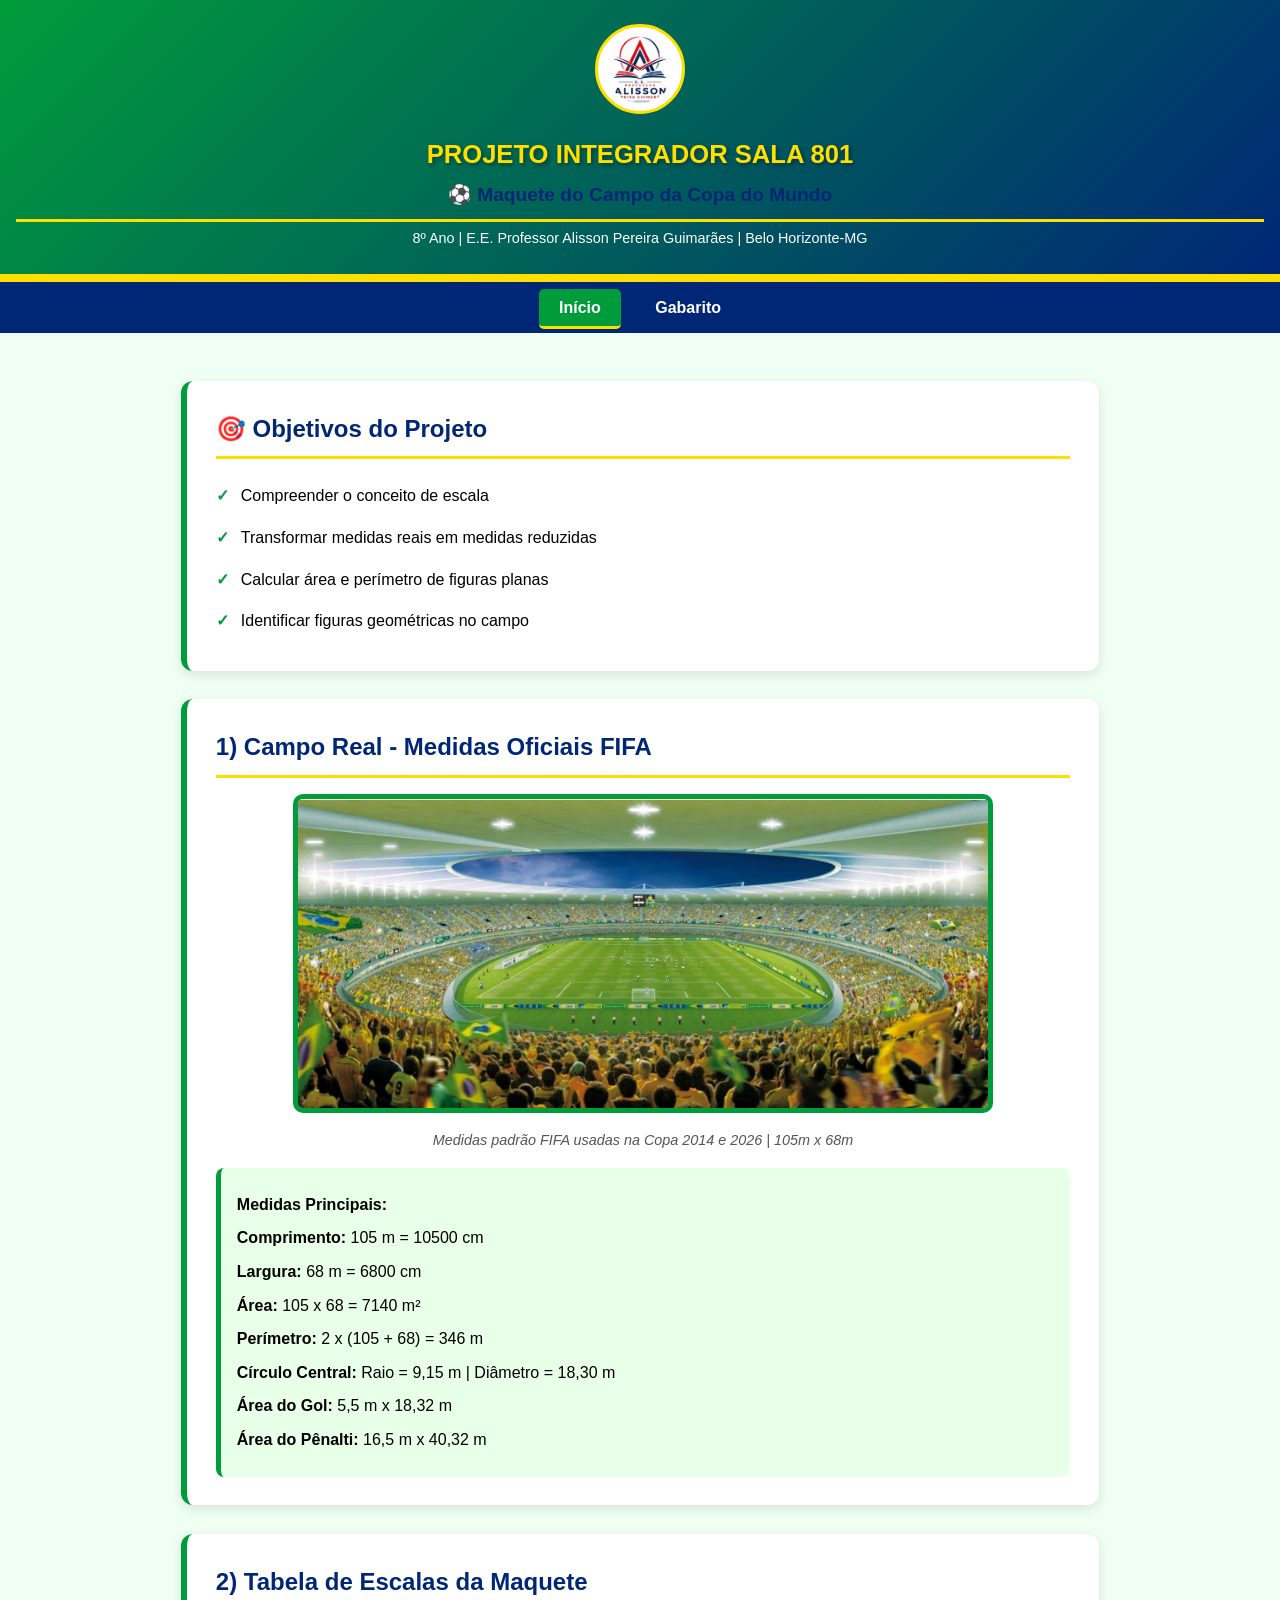
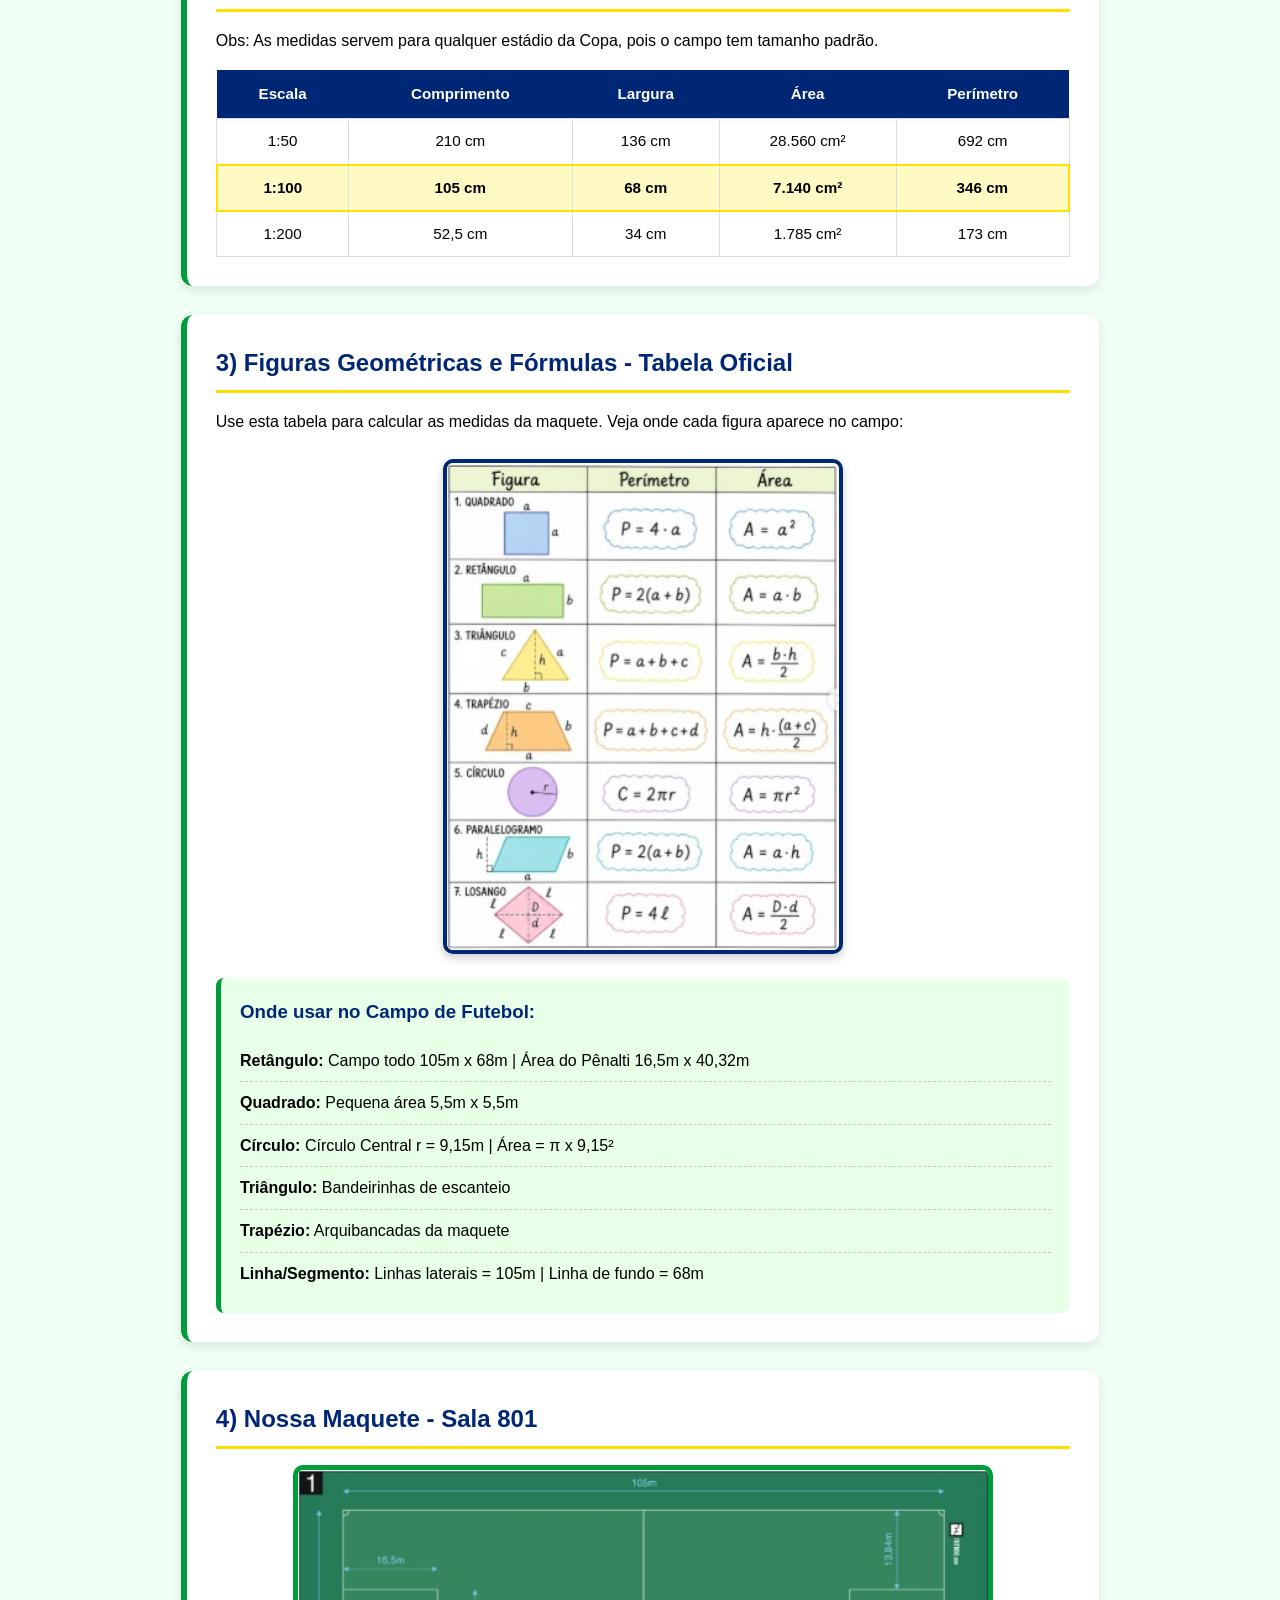
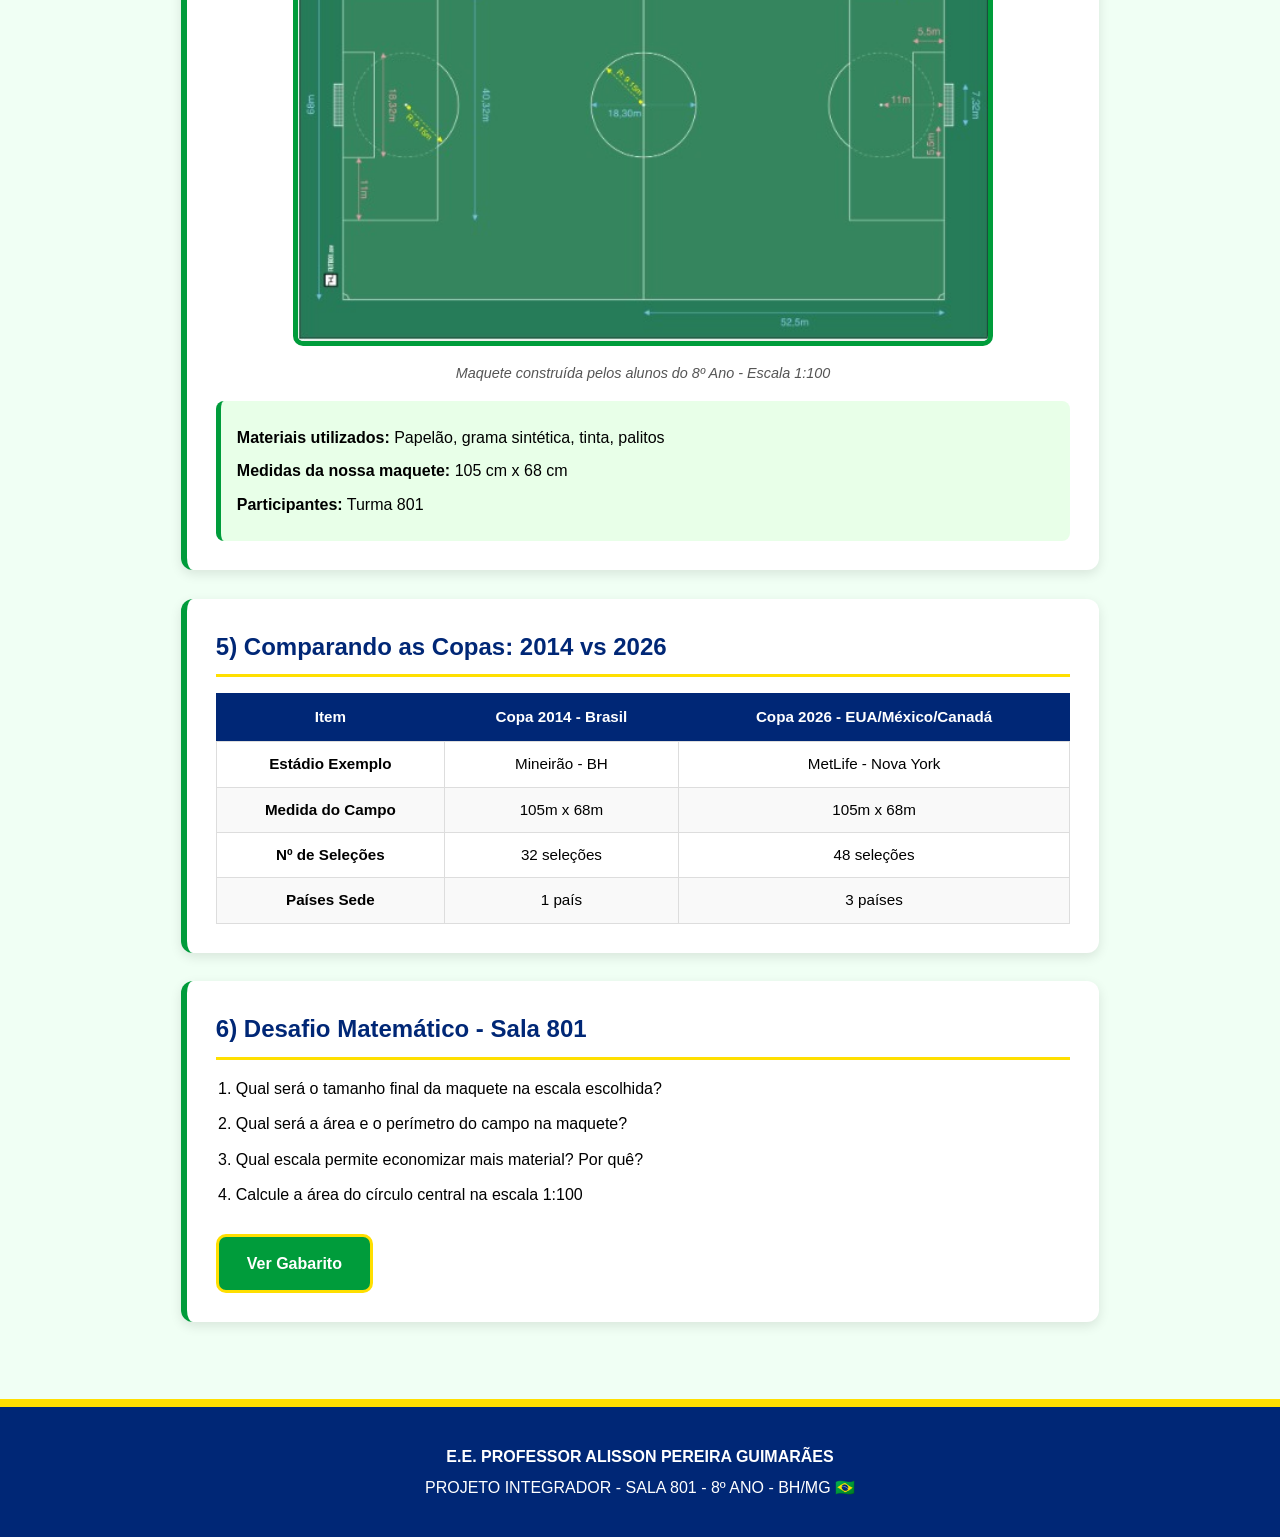
==== index.html @ 9146845a "Add files via upload" ====
<!DOCTYPE html>
<html lang="pt-BR">
<head>
    <meta charset="UTF-8">
    <meta name="viewport" content="width=device-width, initial-scale=1.0">
    <title>Projeto Integrador Sala 801 - Copa 2014 e 2026</title>
    <link rel="stylesheet" href="style.css">
</head>
<body>

    <header>
        <img src="logo.jpeg" alt="Logo E.E. Professor Alisson" class="logo-escola">
        <h1>PROJETO INTEGRADOR SALA 801</h1>
        <h2>⚽ Maquete do Campo da Copa do Mundo</h2>
        <p>8º Ano | E.E. Professor Alisson Pereira Guimarães | Belo Horizonte-MG</p>
    </header>

    <nav>
        <a href="index.html" class="ativo">Início</a>
        <a href="gabarito.html">Gabarito</a>
    </nav>

    <main>
        <section class="objetivos">
            <h2>🎯 Objetivos do Projeto</h2>
            <ul>
                <li>Compreender o conceito de escala</li>
                <li>Transformar medidas reais em medidas reduzidas</li>
                <li>Calcular área e perímetro de figuras planas</li>
                <li>Identificar figuras geométricas no campo</li>
            </ul>
        </section>

        <section class="campo-real">
            <h2>1) Campo Real - Medidas Oficiais FIFA</h2>
            <img src="mineirao.jpeg" alt="Medidas oficiais do campo de futebol FIFA">
            <p class="legenda">Medidas padrão FIFA usadas na Copa 2014 e 2026 | 105m x 68m</p>
            <div class="card">
                <p><b>Medidas Principais:</b></p>
                <p><b>Comprimento:</b> 105 m = 10500 cm</p>
                <p><b>Largura:</b> 68 m = 6800 cm</p>
                <p><b>Área:</b> 105 x 68 = 7140 m²</p>
                <p><b>Perímetro:</b> 2 x (105 + 68) = 346 m</p>
                <p><b>Círculo Central:</b> Raio = 9,15 m | Diâmetro = 18,30 m</p>
                <p><b>Área do Gol:</b> 5,5 m x 18,32 m</p>
                <p><b>Área do Pênalti:</b> 16,5 m x 40,32 m</p>
            </div>
        </section>

        <section class="escalas">
            <h2>2) Tabela de Escalas da Maquete</h2>
            <p>Obs: As medidas servem para qualquer estádio da Copa, pois o campo tem tamanho padrão.</p>
            <table>
                <thead>
                    <tr><th>Escala</th><th>Comprimento</th><th>Largura</th><th>Área</th><th>Perímetro</th></tr>
                </thead>
                <tbody>
                    <tr><td>1:50</td><td>210 cm</td><td>136 cm</td><td>28.560 cm²</td><td>692 cm</td></tr>
                    <tr class="destaque"><td>1:100</td><td>105 cm</td><td>68 cm</td><td>7.140 cm²</td><td>346 cm</td></tr>
                    <tr><td>1:200</td><td>52,5 cm</td><td>34 cm</td><td>1.785 cm²</td><td>173 cm</td></tr>
                </tbody>
            </table>
        </section>

        <section class="figuras">
            <h2>3) Figuras Geométricas e Fórmulas - Tabela Oficial</h2>
            <p>Use esta tabela para calcular as medidas da maquete. Veja onde cada figura aparece no campo:</p>
            
            <img src="tabela-formulas.jpeg" alt="Tabela de Perímetro e Área das Figuras Geométricas" class="tabela-img">

            <div class="exemplos-campo">
                <h3>Onde usar no Campo de Futebol:</h3>
                <ul>
                    <li><b>Retângulo:</b> Campo todo 105m x 68m | Área do Pênalti 16,5m x 40,32m</li>
                    <li><b>Quadrado:</b> Pequena área 5,5m x 5,5m</li>
                    <li><b>Círculo:</b> Círculo Central r = 9,15m | Área = π x 9,15²</li>
                    <li><b>Triângulo:</b> Bandeirinhas de escanteio</li>
                    <li><b>Trapézio:</b> Arquibancadas da maquete</li>
                    <li><b>Linha/Segmento:</b> Linhas laterais = 105m | Linha de fundo = 68m</li>
                </ul>
            </div>
        </section>

        <section class="nossa-maquete">
            <h2>4) Nossa Maquete - Sala 801</h2>
            <img src="maquete.jpeg" alt="Foto da maquete feita pelos alunos">
            <p class="legenda">Maquete construída pelos alunos do 8º Ano - Escala 1:100</p>
            <div class="card">
                <p><b>Materiais utilizados:</b> Papelão, grama sintética, tinta, palitos</p>
                <p><b>Medidas da nossa maquete:</b> 105 cm x 68 cm</p>
                <p><b>Participantes:</b> Turma 801</p>
            </div>
        </section>

        <section class="comparacao">
            <h2>5) Comparando as Copas: 2014 vs 2026</h2>
            <table>
                <thead>
                    <tr><th>Item</th><th>Copa 2014 - Brasil</th><th>Copa 2026 - EUA/México/Canadá</th></tr>
                </thead>
                <tbody>
                    <tr><td><b>Estádio Exemplo</b></td><td>Mineirão - BH</td><td>MetLife - Nova York</td></tr>
                    <tr><td><b>Medida do Campo</b></td><td>105m x 68m</td><td>105m x 68m</td></tr>
                    <tr><td><b>Nº de Seleções</b></td><td>32 seleções</td><td>48 seleções</td></tr>
                    <tr><td><b>Países Sede</b></td><td>1 país</td><td>3 países</td></tr>
                </tbody>
            </table>
        </section>

        <section class="desafio">
            <h2>6) Desafio Matemático - Sala 801</h2>
            <ol>
                <li>Qual será o tamanho final da maquete na escala escolhida?</li>
                <li>Qual será a área e o perímetro do campo na maquete?</li>
                <li>Qual escala permite economizar mais material? Por quê?</li>
                <li>Calcule a área do círculo central na escala 1:100</li>
            </ol>
            <a href="gabarito.html" class="botao">Ver Gabarito</a>
        </section>
    </main>

    <footer>
        <p><b>E.E. PROFESSOR ALISSON PEREIRA GUIMARÃES</b></p>
        <p>PROJETO INTEGRADOR - SALA 801 - 8º ANO - BH/MG 🇧🇷</p>
    </footer>

</body>
</html>
---- style.css ----
:root {
    --verde: #009C3B;
    --amarelo: #FFDF00;
    --azul: #002776;
    --branco: #FFFFFF;
}

* { margin: 0; padding: 0; box-sizing: border-box; font-family: Arial, sans-serif; }
body { background: #f0fff4; line-height: 1.6; }

header {
    background: linear-gradient(135deg, var(--verde) 0%, var(--azul) 100%);
    color: var(--branco);
    text-align: center;
    padding: 1.5rem 1rem;
    border-bottom: 8px solid var(--amarelo);
}

.logo-escola {
    width: 90px; 
    height: 90px;
    object-fit: contain; 
    background: var(--branco);
    padding: 8px;
    border-radius: 50%;
    margin-bottom: 0.8rem;
    border: 3px solid var(--amarelo);
}

header h1 { 
    color: var(--amarelo); 
    font-size: 1.6rem;
    text-shadow: 2px 2px 4px rgba(0,0,0,0.4); 
    margin-bottom: 5px;
}
header h2 { font-size: 1.2rem; margin-bottom: 5px; }
header p { font-size: 0.9rem; }

nav {
    background: var(--azul);
    text-align: center;
    padding: 0.8rem;
    position: sticky;
    top: 0;
    z-index: 10;
}
nav a {
    color: var(--branco);
    text-decoration: none;
    padding: 10px 20px;
    margin: 0 5px;
    border-radius: 5px;
    font-weight: bold;
    transition: 0.3s;
}
nav a.ativo, nav a:hover {
    background: var(--verde);
    border-bottom: 3px solid var(--amarelo);
}

main { max-width: 950px; margin: 2rem auto; padding: 1rem; }

section { 
    background: var(--branco); 
    padding: 1.8rem; 
    margin-bottom: 1.8rem; 
    border-radius: 12px; 
    border-left: 6px solid var(--verde);
    box-shadow: 0 4px 12px rgba(0,0,0,0.1);
}

h2 { color: var(--azul); border-bottom: 3px solid var(--amarelo); padding-bottom: 0.5rem; margin-bottom: 1rem; }

.objetivos ul { list-style: none; }
.objetivos li { padding: 8px 0; padding-left: 25px; position: relative; }
.objetivos li:before { content: "✓"; color: var(--verde); font-weight: bold; position: absolute; left: 0; }

.campo-real img, .nossa-maquete img { 
    width: 100%; 
    max-width: 700px; 
    display: block; 
    margin: 1rem auto; 
    border: 5px solid var(--verde);
    border-radius: 10px;
}

/* IMAGEM DA TABELA DIMINUÍDA 50% PRA NÃO FICAR DESFOCADA */
.tabela-img {
    width: 50%; 
    max-width: 400px; 
    height: auto;
    display: block;
    margin: 1.5rem auto;
    border: 4px solid var(--azul);
    border-radius: 10px;
    box-shadow: 0 4px 10px rgba(0,0,0,0.2);
}

.legenda {
    text-align: center;
    font-style: italic;
    color: #555;
    font-size: 0.9rem;
    margin-bottom: 1rem;
}

.card { background: #e8ffe8; border-left: 5px solid var(--verde); padding: 1rem; border-radius: 8px; }
.card p { margin: 8px 0; }

.exemplos-campo {
    background: #e8ffe8;
    padding: 1.2rem;
    border-radius: 8px;
    border-left: 5px solid var(--verde);
    margin-top: 1rem;
}
.exemplos-campo h3 {
    color: var(--azul);
    margin-bottom: 0.8rem;
}
.exemplos-campo ul {
    list-style: none;
    padding-left: 0;
}
.exemplos-campo li {
    padding: 0.5rem 0;
    border-bottom: 1px dashed #ccc;
}
.exemplos-campo li:last-child { border-bottom: none; }

table { width: 100%; border-collapse: collapse; margin-top: 1rem; font-size: 0.95rem; }
th { background: var(--azul); color: var(--branco); padding: 12px; }
td { padding: 10px; text-align: center; border: 1px solid #ddd; }
tr:nth-child(even) { background: #f9f9f9; }
.destaque { background: #fff9c4 !important; font-weight: bold; border: 2px solid var(--amarelo); }

ol { padding-left: 20px; }
ol li { margin: 10px 0; }

.botao, .botao-voltar {
    display: inline-block;
    background: var(--verde); 
    color: var(--branco); 
    padding: 14px 28px; 
    border-radius: 10px; 
    font-weight: bold; 
    text-decoration: none;
    border: 3px solid var(--amarelo);
    margin-top: 1rem;
    transition: 0.3s;
    text-align: center;
}
.botao:hover, .botao-voltar:hover { background: var(--azul); transform: scale(1.05); }

.gabarito-box { border-left: 6px solid var(--amarelo); }
.resposta { margin-bottom: 1.5rem; padding: 1rem; background: #f9f9f9; border-radius: 8px; border-left: 4px solid var(--verde); }
.destaque-resposta { background: #fff9c4; border: 2px solid var(--amarelo); }

footer { background: var(--azul); color: var(--branco); text-align: center; padding: 2rem; border-top: 8px solid var(--amarelo); }
footer p { margin: 5px 0; }
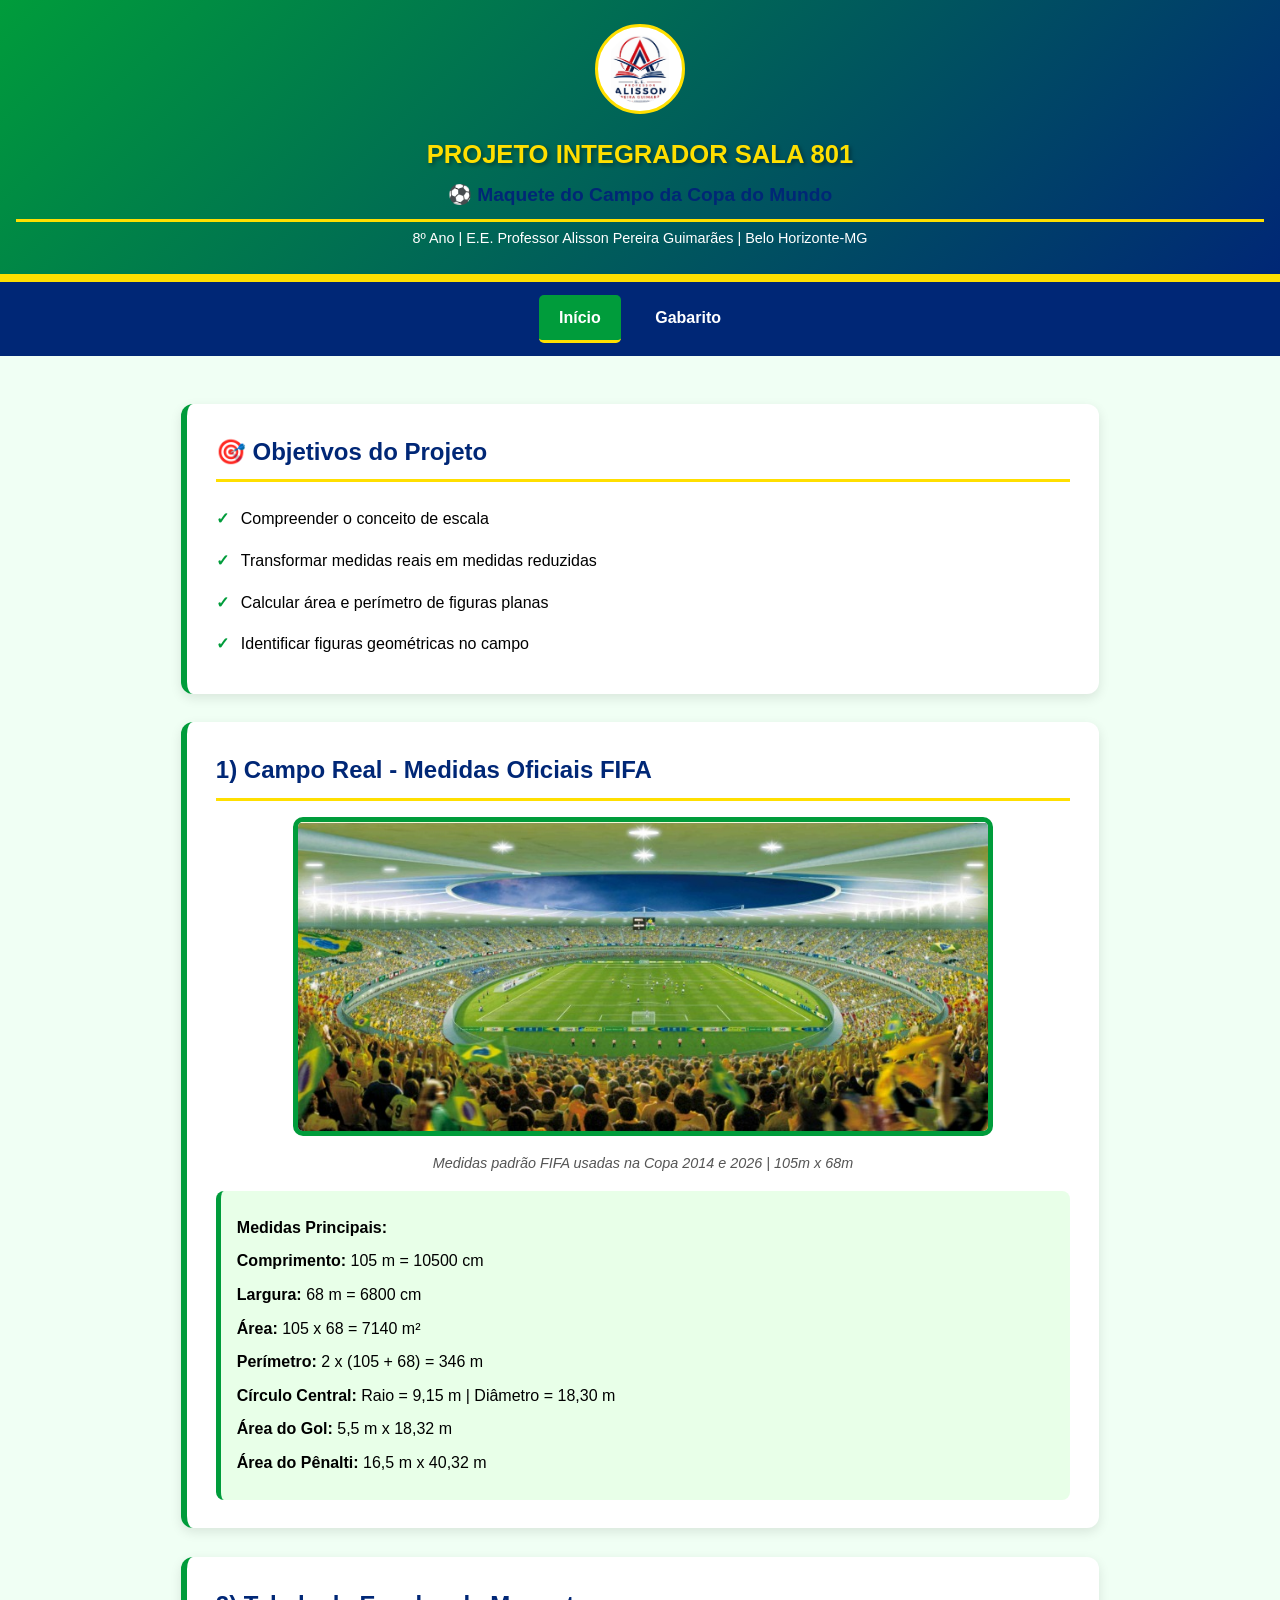
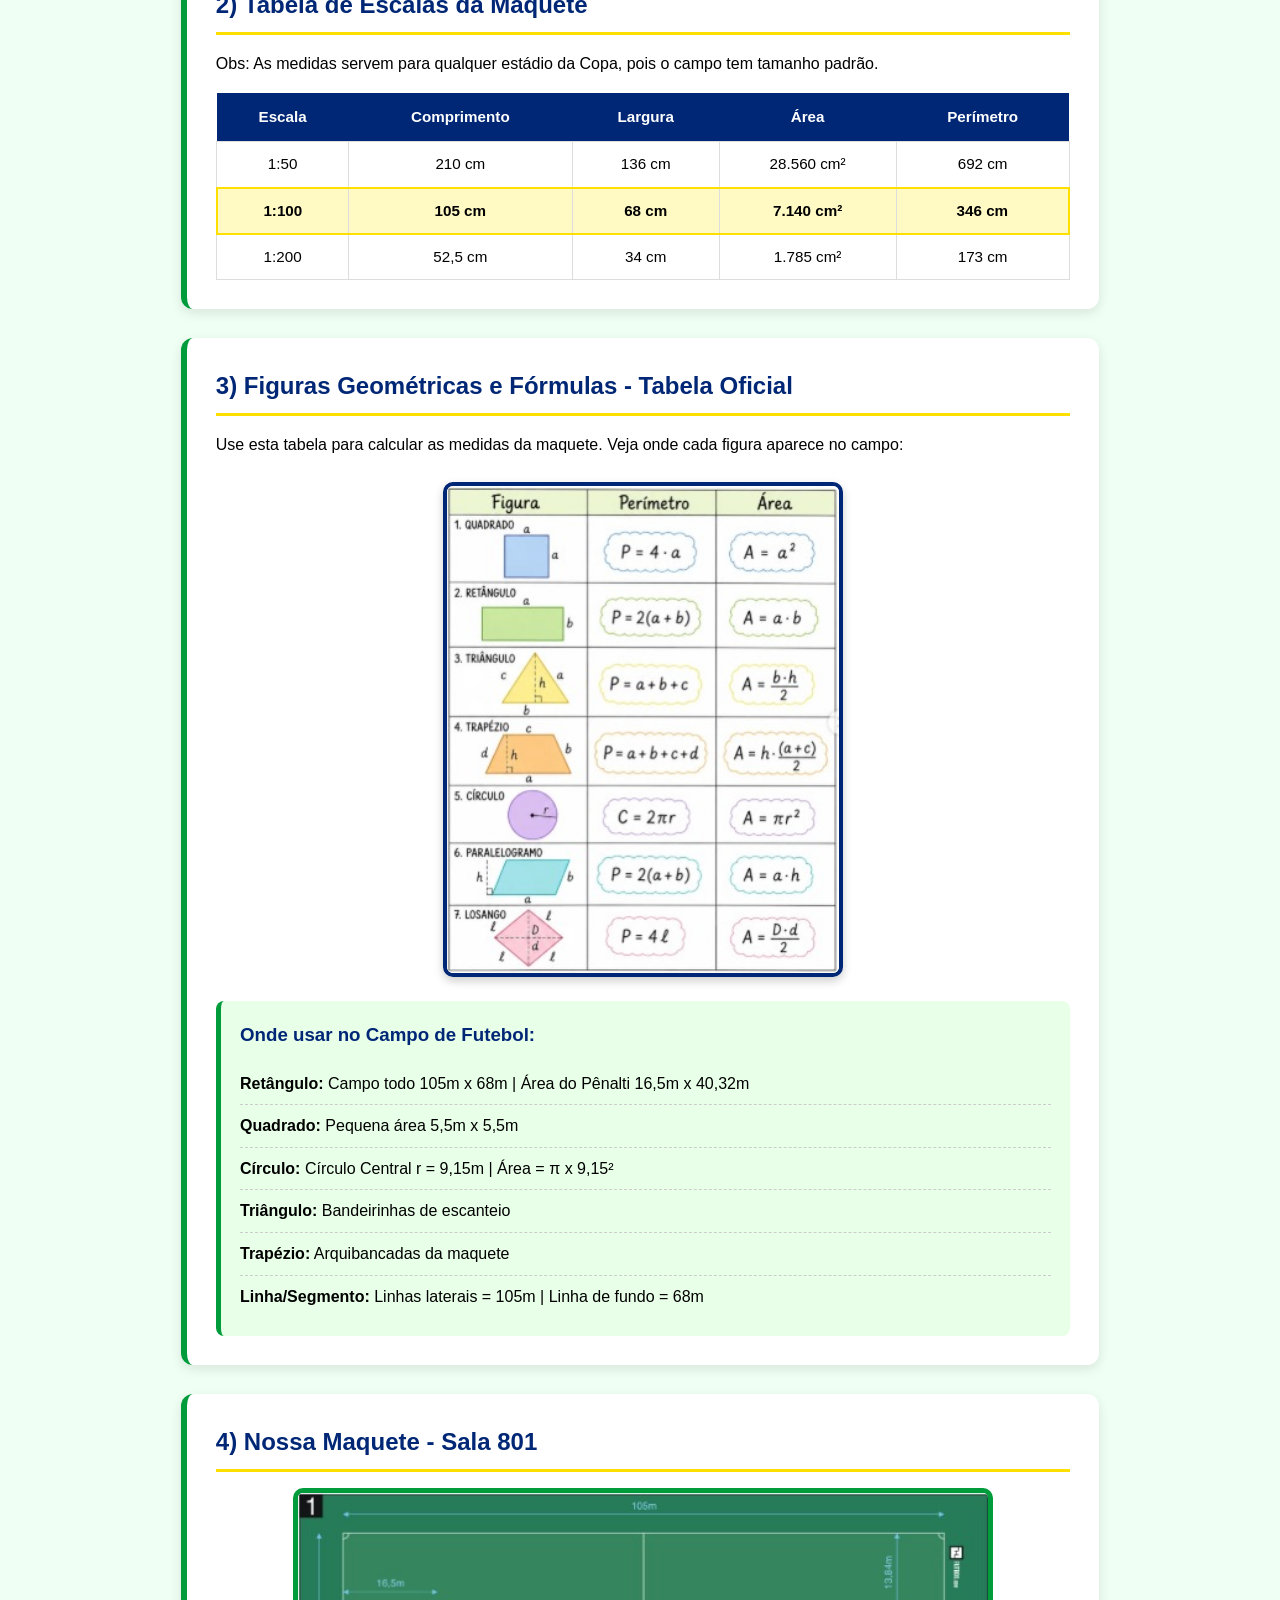
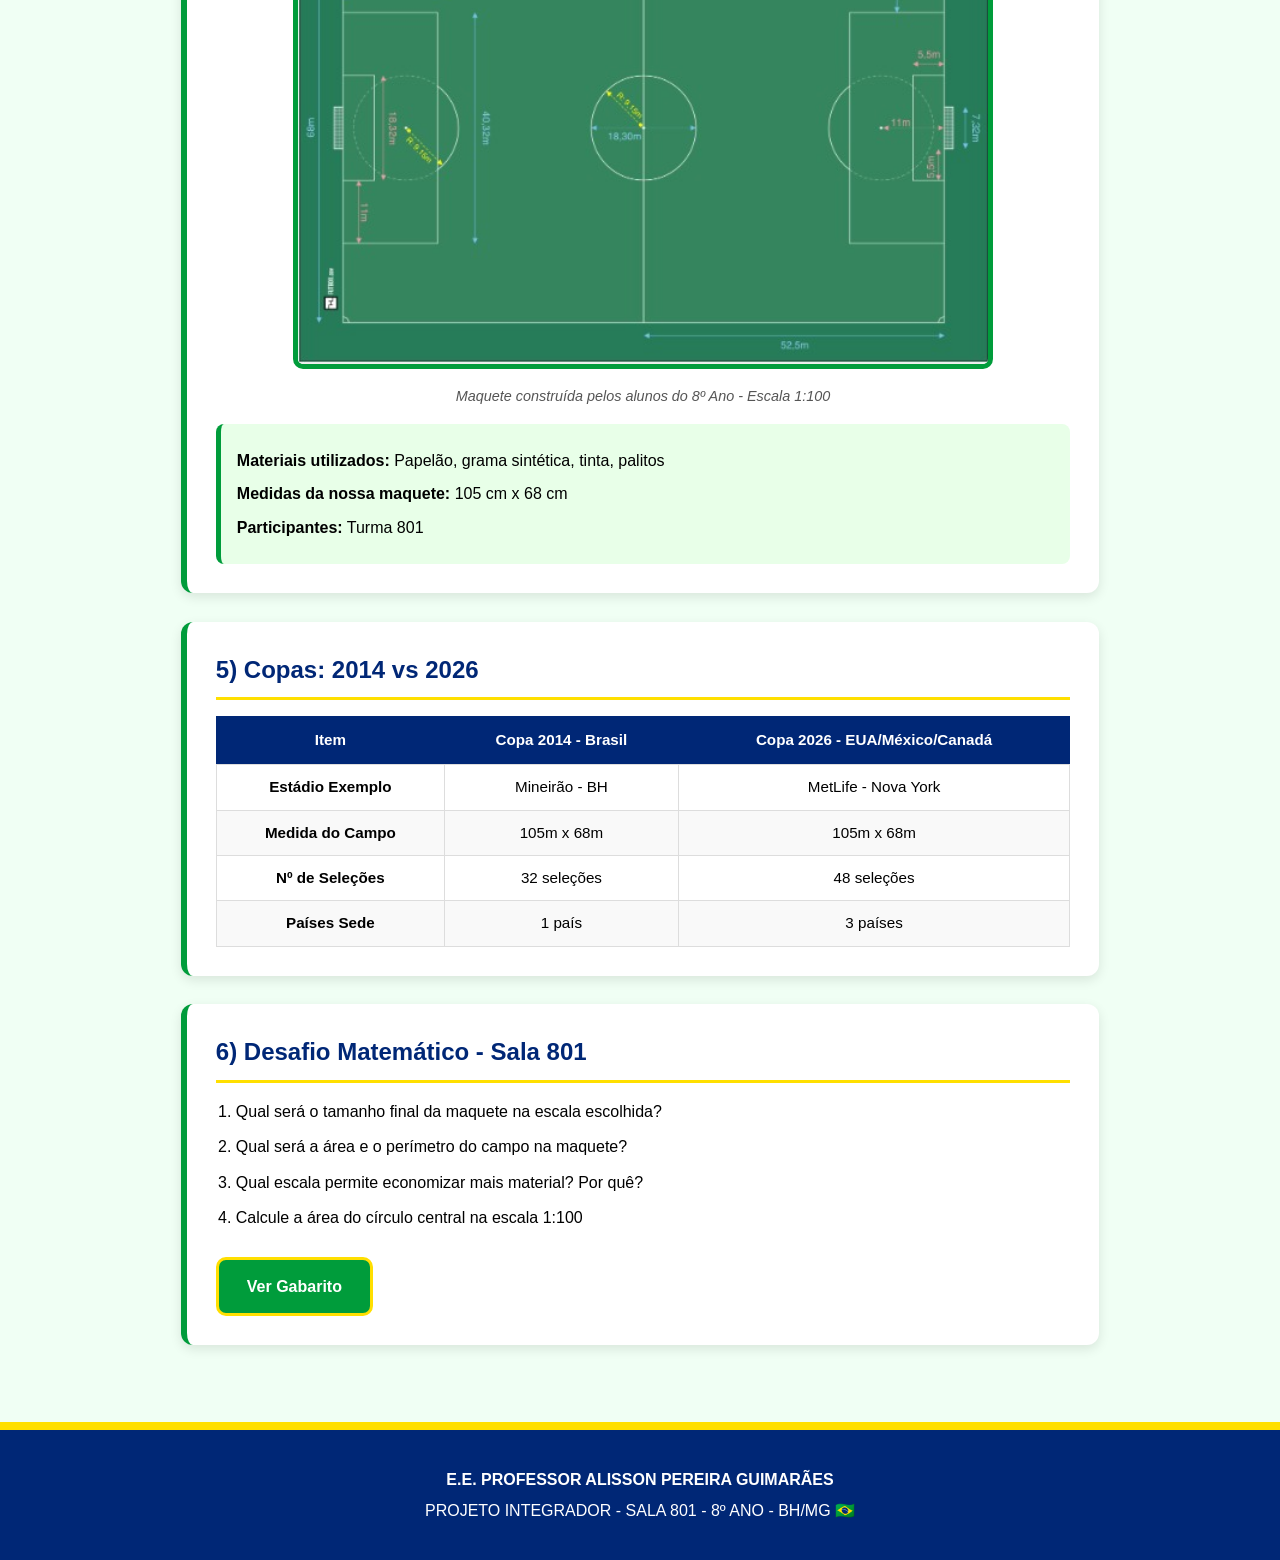
==== commit 4272260f: "Update index.html" ====
--- a/index.html
+++ b/index.html
@@ -93,7 +93,7 @@
         </section>
 
         <section class="comparacao">
-            <h2>5) Comparando as Copas: 2014 vs 2026</h2>
+            <h2>5) Copas: 2014 vs 2026</h2>
             <table>
                 <thead>
                     <tr><th>Item</th><th>Copa 2014 - Brasil</th><th>Copa 2026 - EUA/México/Canadá</th></tr>
@@ -125,4 +125,4 @@
     </footer>
 
 </body>
-</html>+</html>
--- a/style.css
+++ b/style.css
@@ -52,6 +52,7 @@
     border-radius: 5px;
     font-weight: bold;
     transition: 0.3s;
+    display: inline-block;
 }
 nav a.ativo, nav a:hover {
     background: var(--verde);
@@ -157,4 +158,51 @@
 .destaque-resposta { background: #fff9c4; border: 2px solid var(--amarelo); }
 
 footer { background: var(--azul); color: var(--branco); text-align: center; padding: 2rem; border-top: 8px solid var(--amarelo); }
-footer p { margin: 5px 0; }+footer p { margin: 5px 0; }
+
+/* ========== PARTE RESPONSIVA ========== */
+@media (max-width: 768px) {
+    
+    header { padding: 1.2rem 1rem; }
+    header h1 { font-size: 1.3rem; }
+    header h2 { font-size: 1rem; }
+    
+    .logo-escola { width: 70px; height: 70px; }
+    
+    nav a {
+        display: block; /* menu vira coluna no celular */
+        margin: 5px 10px;
+        padding: 12px;
+    }
+    
+    main { padding: 0.5rem; margin: 1rem auto; }
+    section { padding: 1.2rem; }
+    h2 { font-size: 1.2rem; }
+    
+    /* Tabela com rolagem lateral */
+    table { 
+        display: block; 
+        overflow-x: auto; 
+        white-space: nowrap;
+        font-size: 0.8rem; 
+    }
+    
+    /* Imagem da tabela fica maior no celular */
+    .tabela-img {
+        width: 90%; 
+        max-width: 100%;
+    }
+    
+    .campo-real img, .nossa-maquete img { max-width: 100%; }
+    
+    .botao, .botao-voltar {
+        width: 100%; /* botão ocupa largura toda */
+        box-sizing: border-box;
+    }
+}
+
+@media (max-width: 480px) {
+    header h1 { font-size: 1.1rem; }
+    section { padding: 1rem; }
+    .card p, .exemplos-campo li { font-size: 0.9rem; }
+}
